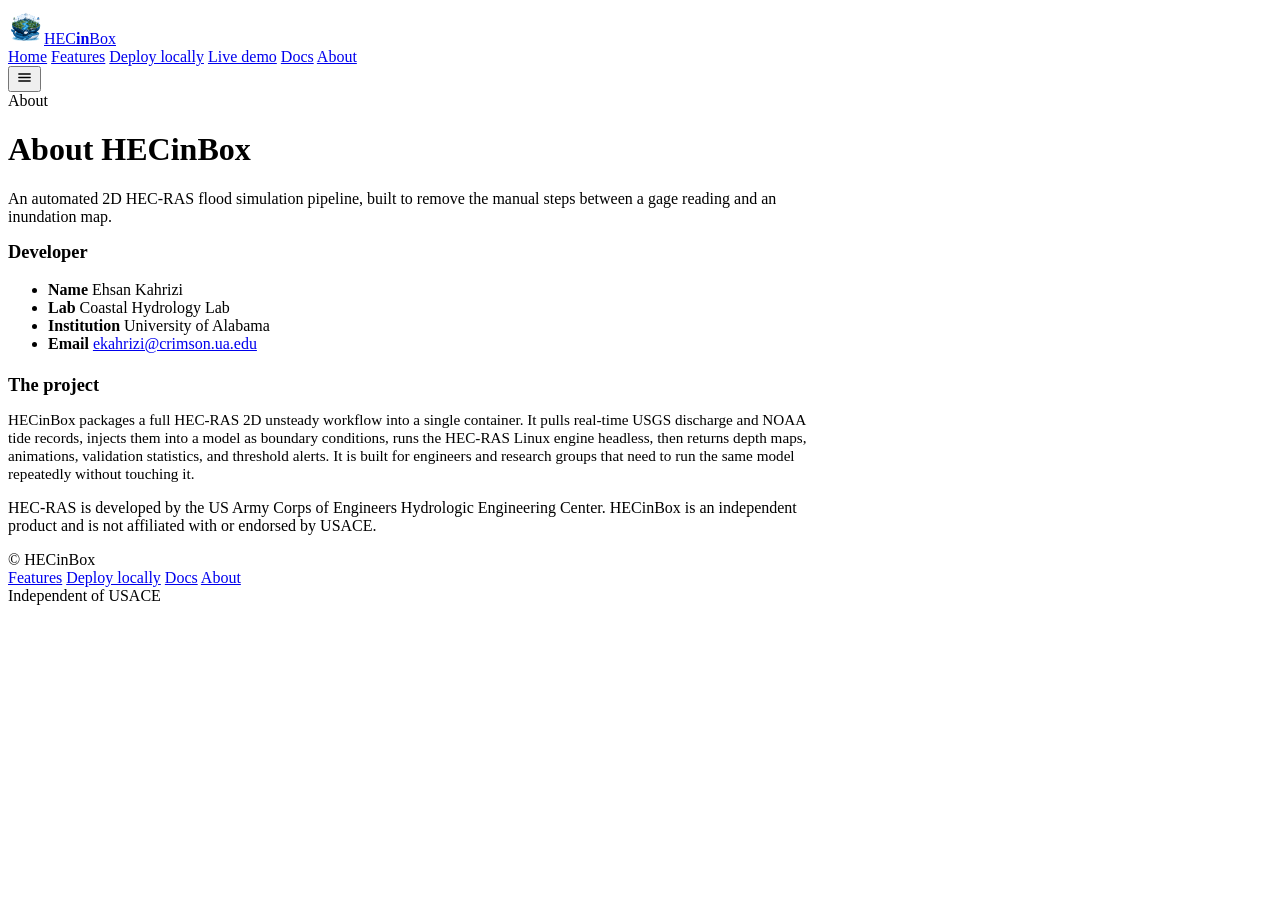
==== public/about/index.html @ e5bc1d13 "Rebuild as a light six page site One long scrolling page became six focused ones: Home, Features, De" ====
<!DOCTYPE html>
<html lang="en">
<head>
<meta charset="utf-8">
<meta name="viewport" content="width=device-width, initial-scale=1">
<title>About - HECinBox</title>
<meta name="description" content="HECinBox is developed by Ehsan Kahrizi, Coastal Hydrology Lab, University of Alabama.">
<meta name="theme-color" content="#eef0f5">
<link rel="canonical" href="https://hecinbox.com/about/">
<meta property="og:type" content="website">
<meta property="og:url" content="https://hecinbox.com/about/">
<meta property="og:title" content="About - HECinBox">
<meta property="og:description" content="HECinBox is developed by Ehsan Kahrizi, Coastal Hydrology Lab, University of Alabama.">
<meta property="og:image" content="https://hecinbox.com/logo.png">
<meta name="twitter:card" content="summary_large_image">
<link rel="icon" type="image/png" href="/favicon.png">
<link rel="apple-touch-icon" href="/apple-touch-icon.png">
<link rel="preconnect" href="https://fonts.googleapis.com">
<link rel="preconnect" href="https://fonts.gstatic.com" crossorigin>
<link href="https://fonts.googleapis.com/css2?family=Inter:wght@400;500;600;700;800&family=JetBrains+Mono:wght@400;500&display=swap" rel="stylesheet">
<link rel="stylesheet" href="/assets/site.css">
</head>
<body data-page="about">

<header class="nav">
  <div class="wrap nav-in">
    <a class="brand" href="/"><img src="/logo-mark.png" alt="" width="36" height="36">HEC<b>in</b>Box</a>
    <nav class="tabs">
      <a href="/" data-tab="home">Home</a>
      <a href="/features/" data-tab="features">Features</a>
      <a href="/deploy/" data-tab="deploy">Deploy locally</a>
      <a href="/demo/" data-tab="demo">Live demo</a>
      <a href="/docs/" data-tab="docs">Docs</a>
      <a href="/about/" data-tab="about">About</a>
    </nav>
    <button class="burger" aria-label="Menu">
      <svg width="17" height="17" viewBox="0 0 24 24" stroke="currentColor" stroke-width="2" stroke-linecap="round" fill="none"><path d="M4 7h16M4 12h16M4 17h16"/></svg>
    </button>
  </div>
</header>

<main>
  <div class="wrap page" style="max-width:820px">
    <div class="page-head">
      <span class="eyebrow">About</span>
      <h1>About HECinBox</h1>
      <p class="lead">An automated 2D HEC-RAS flood simulation pipeline, built to remove the manual steps between a gage reading and an inundation map.</p>
    </div>

    <div class="panel" style="margin-bottom:22px">
      <h2 style="font-size:1.15rem;margin-bottom:18px">Developer</h2>
      <ul class="kv">
        <li><b>Name</b> Ehsan Kahrizi</li>
        <li><b>Lab</b> Coastal Hydrology Lab</li>
        <li><b>Institution</b> University of Alabama</li>
        <li><b>Email</b> <a href="mailto:ekahrizi@crimson.ua.edu">ekahrizi@crimson.ua.edu</a></li>
      </ul>
    </div>

    <div class="panel">
      <h2 style="font-size:1.15rem;margin-bottom:10px">The project</h2>
      <p class="lead" style="font-size:.95rem">
        HECinBox packages a full HEC-RAS 2D unsteady workflow into a single container. It pulls real-time
        USGS discharge and NOAA tide records, injects them into a model as boundary conditions, runs the
        HEC-RAS Linux engine headless, then returns depth maps, animations, validation statistics, and
        threshold alerts. It is built for engineers and research groups that need to run the same model
        repeatedly without touching it.
      </p>
      <p class="note">
        HEC-RAS is developed by the US Army Corps of Engineers Hydrologic Engineering Center.
        HECinBox is an independent product and is not affiliated with or endorsed by USACE.
      </p>
    </div>
  </div>
</main>

<footer>
  <div class="wrap foot">
    <span>&copy; <span class="yr"></span> HECinBox</span>
    <nav>
      <a href="/features/">Features</a>
      <a href="/deploy/">Deploy locally</a>
      <a href="/docs/">Docs</a>
      <a href="/about/">About</a>
    </nav>
    <span>Independent of USACE</span>
  </div>
</footer>

<script src="/assets/site.js"></script>
</body>
</html>
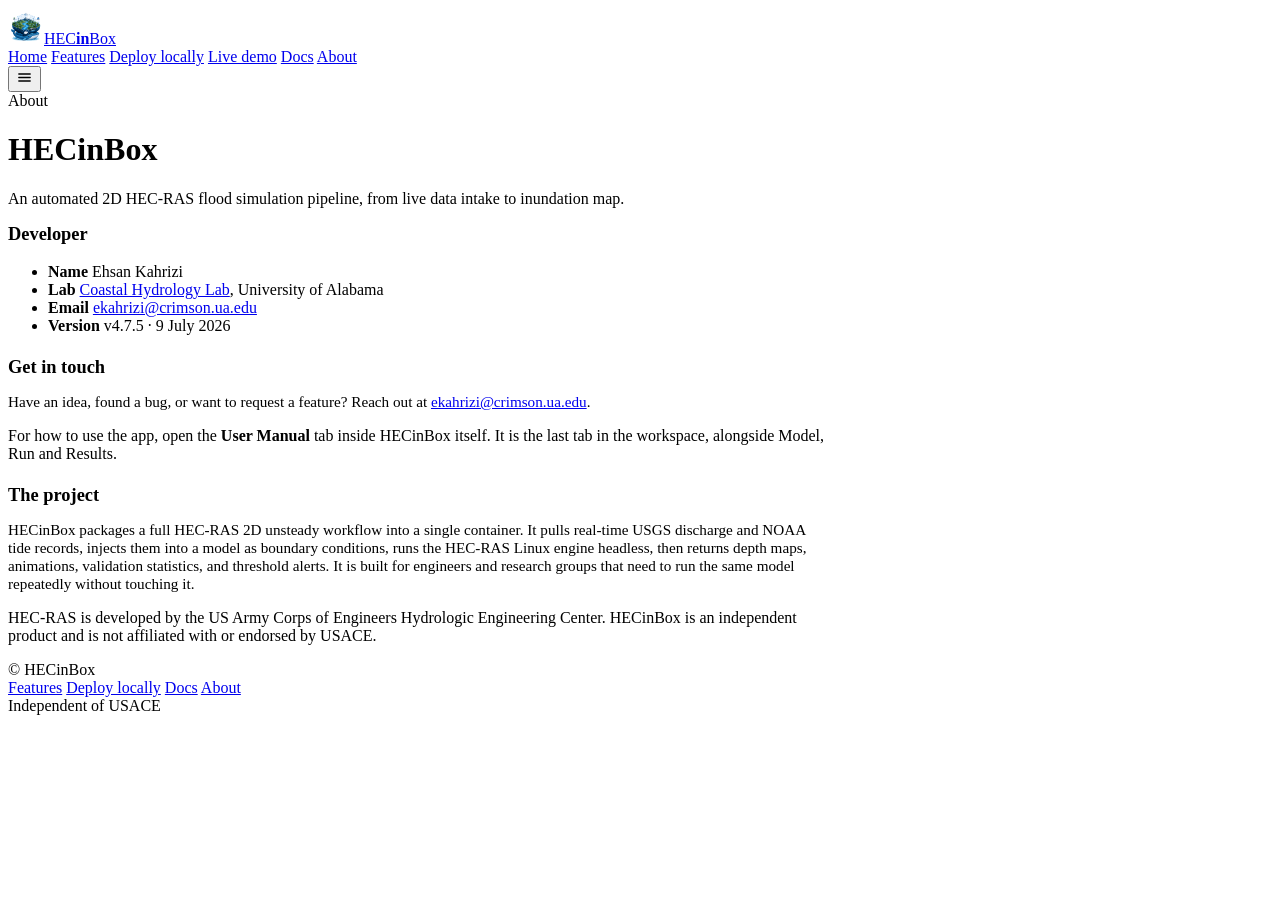
==== commit d44231c3: "Rewrite the About page with the supplied details Adds the version line, a contact section and a poin" ====
--- a/public/about/index.html
+++ b/public/about/index.html
@@ -43,18 +43,30 @@
   <div class="wrap page" style="max-width:820px">
     <div class="page-head">
       <span class="eyebrow">About</span>
-      <h1>About HECinBox</h1>
-      <p class="lead">An automated 2D HEC-RAS flood simulation pipeline, built to remove the manual steps between a gage reading and an inundation map.</p>
+      <h1>HECinBox</h1>
+      <p class="lead">An automated 2D HEC-RAS flood simulation pipeline, from live data intake to inundation map.</p>
     </div>
 
     <div class="panel" style="margin-bottom:22px">
       <h2 style="font-size:1.15rem;margin-bottom:18px">Developer</h2>
       <ul class="kv">
         <li><b>Name</b> Ehsan Kahrizi</li>
-        <li><b>Lab</b> Coastal Hydrology Lab</li>
-        <li><b>Institution</b> University of Alabama</li>
+        <li><b>Lab</b> <span><a href="https://sites.ua.edu/hmoftakhari/" target="_blank" rel="noopener">Coastal Hydrology Lab</a>, University of Alabama</span></li>
         <li><b>Email</b> <a href="mailto:ekahrizi@crimson.ua.edu">ekahrizi@crimson.ua.edu</a></li>
+        <li><b>Version</b> v4.7.5 &middot; 9 July 2026</li>
       </ul>
+    </div>
+
+    <div class="panel" style="margin-bottom:22px">
+      <h2 style="font-size:1.15rem;margin-bottom:10px">Get in touch</h2>
+      <p class="lead" style="font-size:.95rem">
+        Have an idea, found a bug, or want to request a feature? Reach out at
+        <a href="mailto:ekahrizi@crimson.ua.edu">ekahrizi@crimson.ua.edu</a>.
+      </p>
+      <p class="note">
+        For how to use the app, open the <strong>User Manual</strong> tab inside HECinBox itself.
+        It is the last tab in the workspace, alongside Model, Run and Results.
+      </p>
     </div>
 
     <div class="panel">
